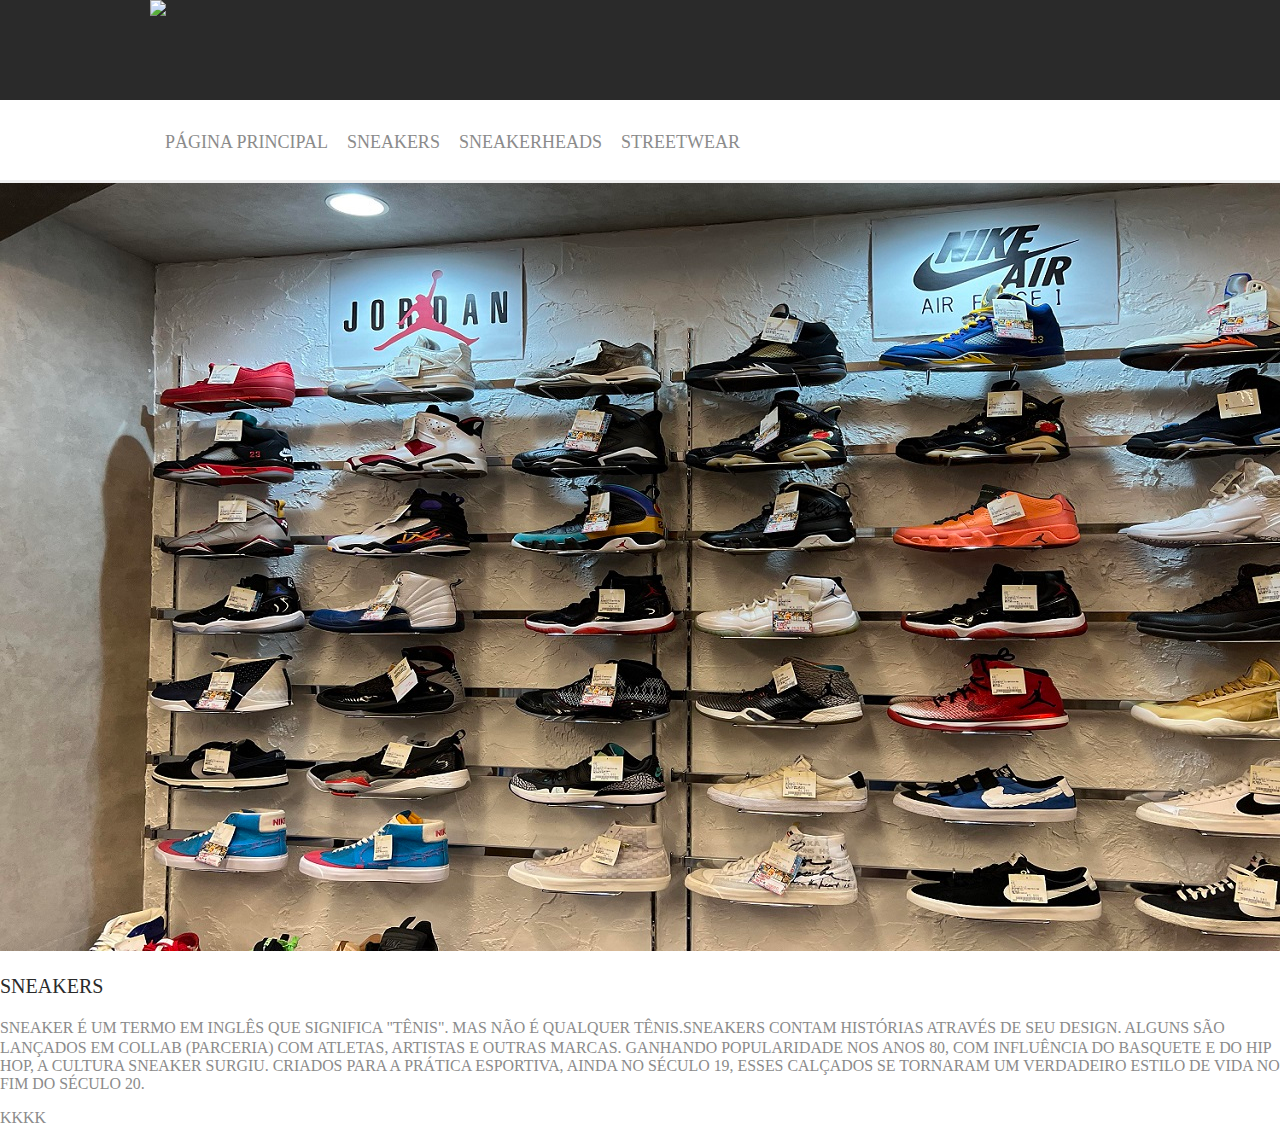
==== index1.html @ 4d050189 "qsptn" ====
<!DOCTYPE html>
<html lang="pt-br">
<head>
    <meta charset="UTF-8">
    <meta http-equiv="X-UA-Compatible" content="IE=edge">
    <meta name="viewport" content="width=device-width, initial-scale=1.0">
    <link rel="stylesheet" type="text/css" href="css/style1.css">

    <title>Sneakers</title> 
</head>
<body>
    <header class="menu-p">
       <main>
         <div class="header11">
         <div class="logo1">
       <img src="img/logo.png"/>
      </div>
      </div>
     </main>
    </header>
    <main class="col1 menu-url">
        <div class="header2">
            <div class="menu1">
                <ul>
                  <li><a href="index.html">Página Principal</a></li>
                  <li><a href="index1.html">Sneakers</a></li>
                  <li><a href="index2.html">Sneakerheads</a></li>
                  <li><a href="index3.html">Streetwear</a></li>
                </ul>
             </div>
         </main>
        </div>
       <ul>
        <li>
          <img src="img/cc2.jpg">
        </li>
       </ul>
        <ul>
          <div class="snkrs-hist">
            <p>Sneakers</p>
          </div>
        </ul>
        <ul>
        <div>
          <div class="texto-snkrs">
            ㅤSneaker é um termo em inglês que significa "tênis". Mas não é qualquer tênis.Sneakers contam histórias através de seu design. Alguns são lançados em collab (parceria) com atletas, artistas e outras marcas.
Ganhando popularidade nos anos 80, com influência do basquete e do hip hop, a cultura sneaker surgiu.
             Criados para a prática esportiva, ainda no século 19, 
            esses calçados se tornaram um verdadeiro estilo de vida no fim do século 20.
          </div>
        </div>
      </ul>
        <ul>
          <div>
            <div class="texto2">
              kkkk
            </div>
          </div>
        </ul>
</body>
</html>
---- css/style1.css ----
body{
    width: 100%;
    height: 100%;
    margin:0% auto;
}
ul {
    padding: 0px!important;
}
.menu-p {
    width: 100%;
    background-color: #2a2a2a;
    height: 100px;
}
main {
   margin: 0% auto;
   width: 980px;
   position: relative;
}
.logo1 {
    float: left;
    padding: 0%;
    width: 0%;
}
.header2 {
    background-color: #ffffff;
    width: 980px;
    margin: 0% auto;
    padding: 16px;
}
.menu-url {
    height: 80px;
    border-bottom: 3px solid #efefef;
}
.menu1 ul li {
    display: inline-block;
    color:#8b8b8b;
    margin-left: 15px;
    height: 50px;
}
.menu1 ul li a {
    color:#8b8b8b;
    text-decoration: none;
    font-size: 18px;
    text-transform: uppercase;
}
.menu1 {
    width: 70%;
    float: left;
}
.col1 {
    width: 100%;
    float: left;
    position: relative;
}
.snkrs-hist {
    color: #2a2a2a;;
    text-decoration: none;
    font-size: 20px;
    text-transform: uppercase;
}
.texto-snkrs {
    color:#8b8b8b;
    text-decoration: none;
    font-size: 15.9px;
    text-transform: uppercase;
}
.texto2 {
    color:#8b8b8b;
    text-decoration: none;
    font-size: 15.9px;
    text-transform: uppercase;
}
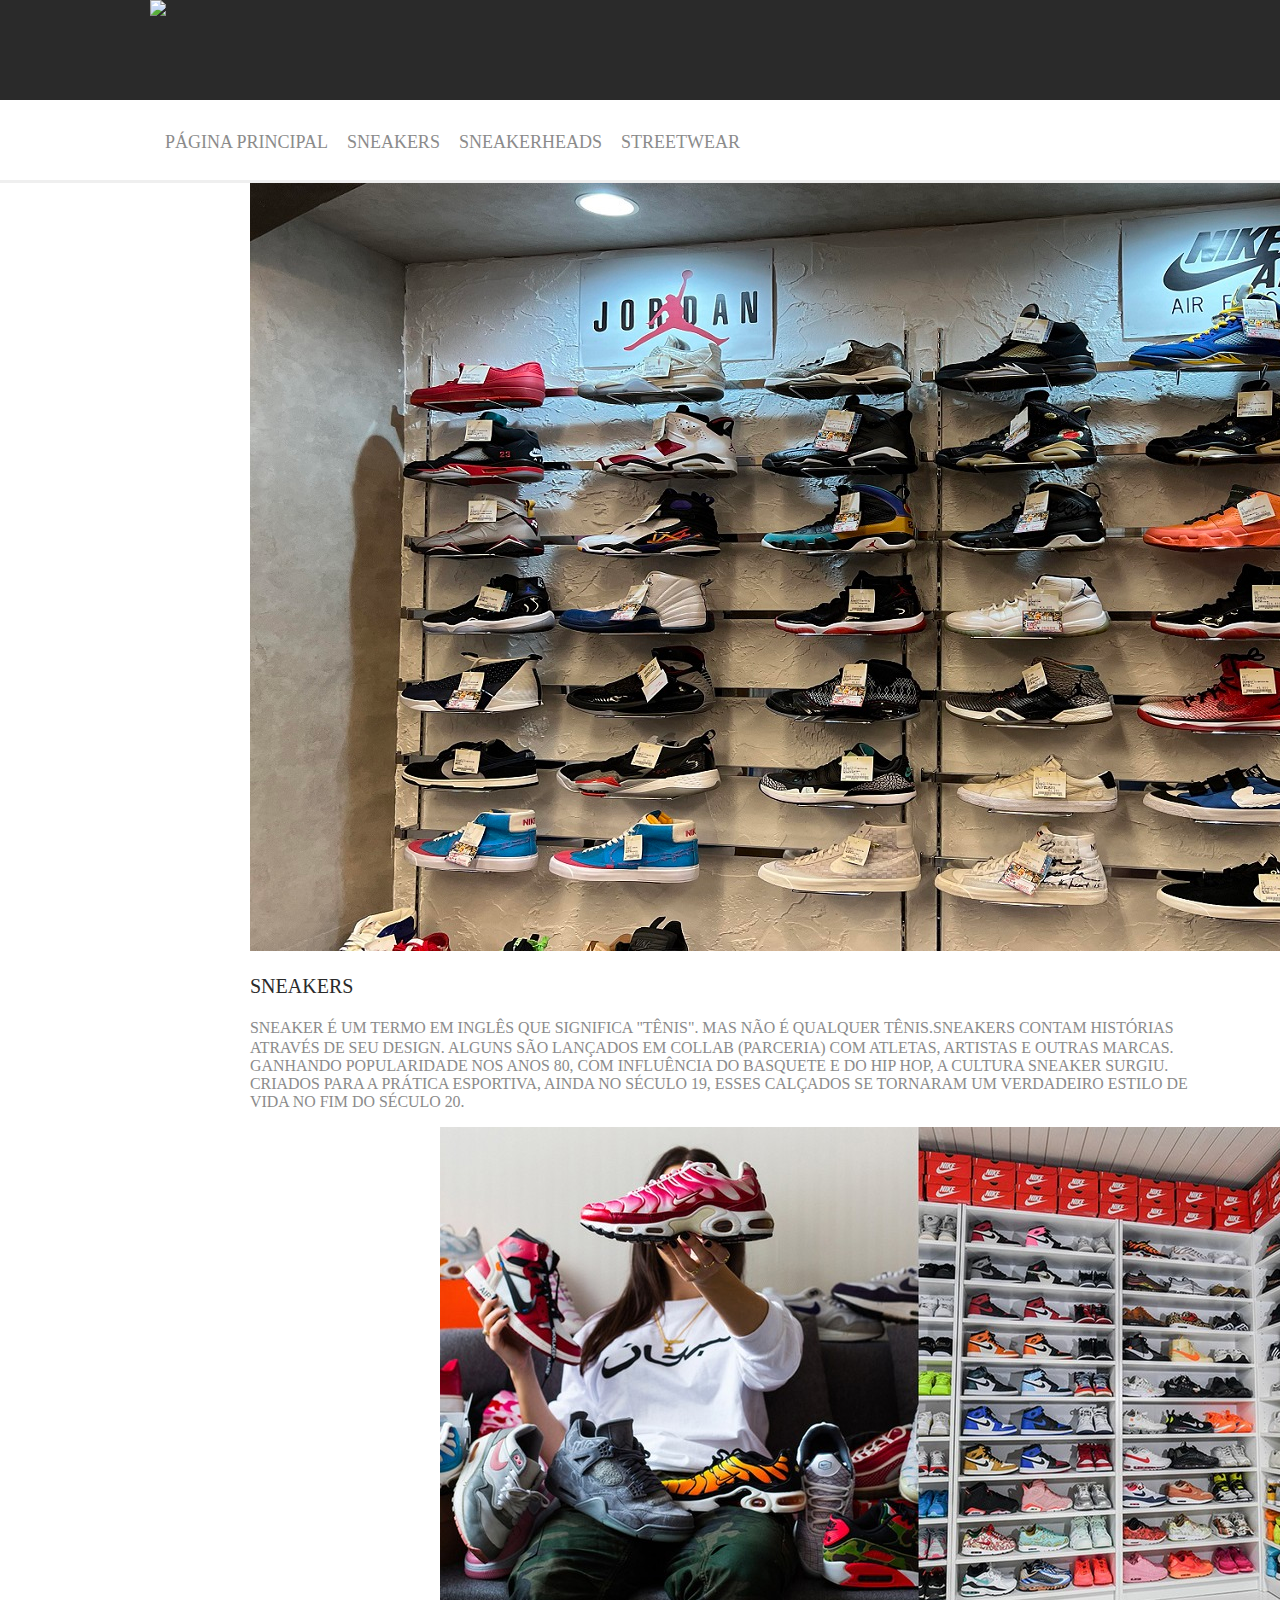
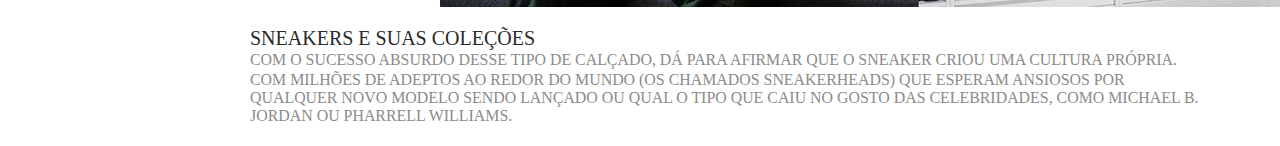
==== commit d55505a1: "fim" ====
--- a/index1.html
+++ b/index1.html
@@ -5,7 +5,6 @@
     <meta http-equiv="X-UA-Compatible" content="IE=edge">
     <meta name="viewport" content="width=device-width, initial-scale=1.0">
     <link rel="stylesheet" type="text/css" href="css/style1.css">
-
     <title>Sneakers</title> 
 </head>
 <body>
@@ -28,12 +27,15 @@
                   <li><a href="index3.html">Streetwear</a></li>
                 </ul>
              </div>
+        </div>
          </main>
+         ㅤ
+       <ul>
+        <div>
+     <div class="imagem1">
+  <img src="img/cc2.jpg">
+      </div>
         </div>
-       <ul>
-        <li>
-          <img src="img/cc2.jpg">
-        </li>
        </ul>
         <ul>
           <div class="snkrs-hist">
@@ -52,10 +54,22 @@
       </ul>
         <ul>
           <div>
-            <div class="texto2">
-              kkkk
+            <div class="imagem2">
+              <img src="img/plus.jpg">
             </div>
           </div>
         </ul>
+        <div>
+          <div class="texto-cc2">
+            Sneakers e Suas Coleções
+          </div>
+        </div>
+        <div>
+          <div class="texto-cc1">
+            ㅤCom o sucesso absurdo desse tipo de calçado, dá para afirmar que o sneaker criou uma cultura própria. 
+            Com milhões de adeptos ao redor do mundo (os chamados sneakerheads) que esperam ansiosos por qualquer novo modelo sendo lançado ou qual o tipo que caiu no gosto das celebridades, como Michael B. Jordan ou Pharrell Williams.
+          </div>
+        </div>
+        ㅤ
 </body>
 </html>--- a/css/style1.css
+++ b/css/style1.css
@@ -55,6 +55,10 @@
 .snkrs-hist {
     color: #2a2a2a;;
     text-decoration: none;
+    width: 960px;
+    height: 480;
+    position: relative;
+    left: 250px; 
     font-size: 20px;
     text-transform: uppercase;
 }
@@ -63,10 +67,41 @@
     text-decoration: none;
     font-size: 15.9px;
     text-transform: uppercase;
+    width: 960px;
+    height: 480;
+    position: relative;
+    left: 250px; 
 }
-.texto2 {
+
+.texto-cc2 {
+    color: #2a2a2a;;
+    text-decoration: none;
+    font-size: 20px;
+    text-transform: uppercase;
+    width: 960px;
+    height: 480;
+    position: relative;
+    left: 250px; 
+}
+.texto-cc1 {
     color:#8b8b8b;
     text-decoration: none;
     font-size: 15.9px;
     text-transform: uppercase;
+    width: 960px;
+    height: 480;
+    position: relative;
+    left: 250px; 
+}
+.imagem1 {
+    width: 960px;
+    height: 480;
+    position: relative;
+    left: 250px;  
+}
+.imagem2 {
+    width: 980px;
+    height: 480;
+    position: relative;
+    left: 440px;
 }